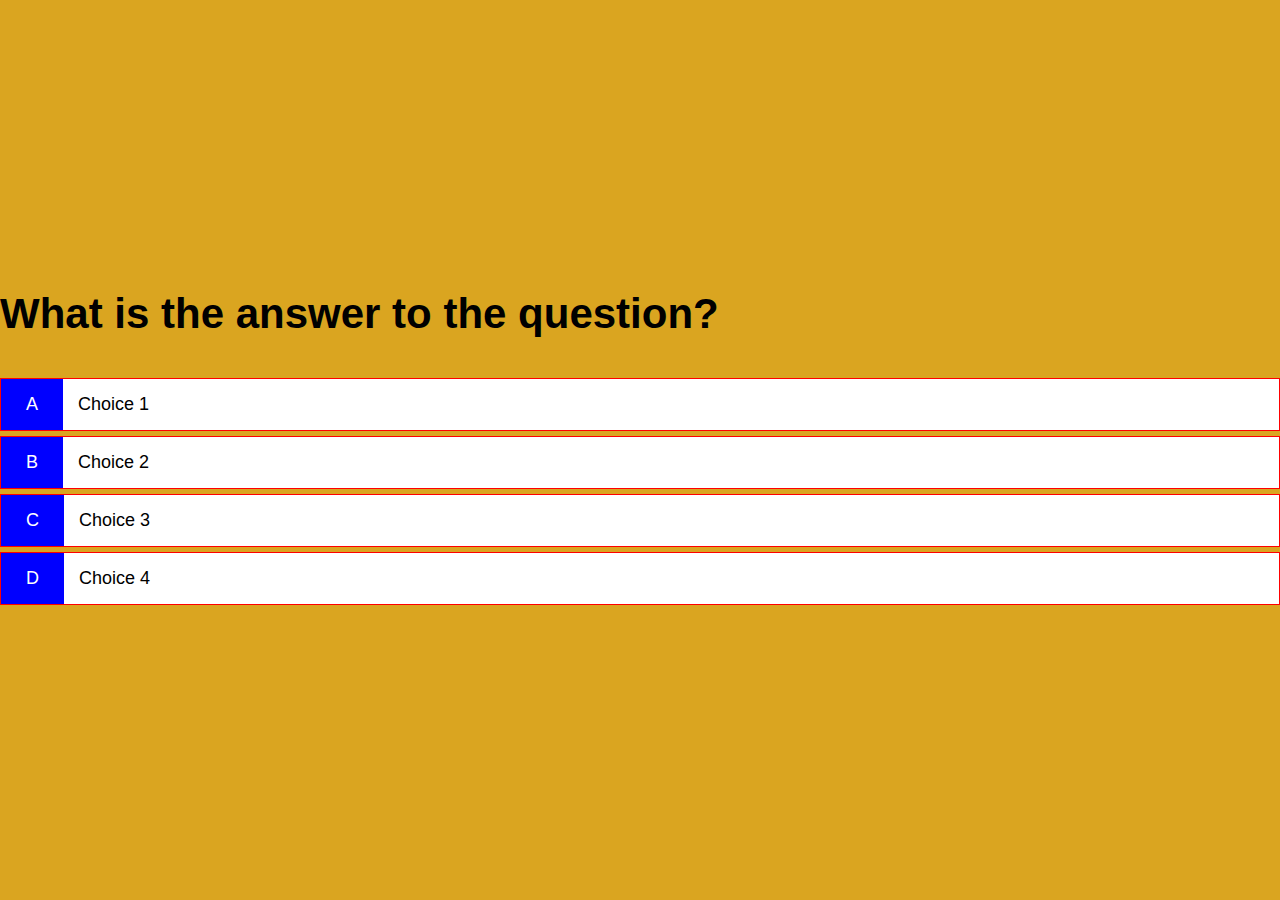
==== game.html @ 4bf62e2f "Initial Commit of html and css" ====
<!DOCTYPE html>
<html lang="en">
    <head>
        <meta charset="utf-8"/>
        <meta name="viewport" content="width=device-width, initial-scale=1.0"/>
        <meta http-equiv="x-ua-compatible" content="ie=edge"/>
        <title>JavaScript Quiz - Play</title>
        <link rel="stylesheet" href="app.css">
        <link rel="stylesheet" href="game.css">
    </head>
<body>
    <div class="container">
        <div id="game" class="justify-center flex-column">
            <h2 id="question">What is the answer to the question?</h2>
            <div class="choice-container">
                <p class="choice-prefix">A</p>
                <p class="choice-text">Choice 1</p>
                </p>
            </div>
            <div class="choice-container">
                <p class="choice-prefix">B</p>
                <p class="choice-text">Choice 2</p>
                </p>
            </div>
            <div class="choice-container">
                <p class="choice-prefix">C</p>
                <p class="choice-text">Choice 3</p>
                </p>
            </div>
            <div class="choice-container">
                <p class="choice-prefix">D</p>
                <p class="choice-text">Choice 4</p>
                </p>
            </div>
            
        </div>
    </div>
</body>






</html>
---- app.css ----
:root {
    background-color: goldenrod;
    font-size: 62.5%;
}

*{
    box-sizing: border-box;
    font-family: 'Gill Sans', 'Gill Sans MT', Calibri, 'Trebuchet MS', sans-serif;
    margin: 0;
    padding: 0;
    color: black;
}

h1,
h2,
h3,
h4 {
    margin-bottom: 10px;
}

h1 {
    font-size: 54px;
    color: blue;
    margin-bottom: 50px;
}

h1 > span {
    font-size: 24px;
    font-weight: 500;
}

h2 {
    font-size: 42px;
    margin-bottom: 40px;
    font-weight: 700;
}

h3 {
    font-size: 28px;
    font-weight: 500px;
}

.container {
    width: 100vw;
    height: 100vh;
    display: flex;
    justify-content: center;
    align-items: center;
    max-width: 800px
    margin: 0 auto;
}

.container > * {
    width: 100%;
}

.flex-column {
    display: flex;
    flex-direction: column;
}

.flex-center {
    justify-content: center;
    align-items: center;
}

.justify-center {
    justify-content: center;
}

.text-center {
    text-align: center;
}

.hidden {
    display: none;
}

.btn {
    font-size: 18px;
    padding: 10px 0;
    width: 200px;
    text-align: center;
    border: 10px solid red;
    margin-bottom: 10px;
    text-decoration: none;
    color: blue;
    background-color: white;
}
---- game.css ----
.choice-container {
    display: flex;
    margin-bottom: 5px;
    width: 100%;
    font-size: 18px;
    border: 1px solid red;
    background-color: white;
}

.choice-prefix {
    padding: 15px 25px;
    background-color: blue;
    color: white;
}

.choice-text {
    padding: 15px;
}
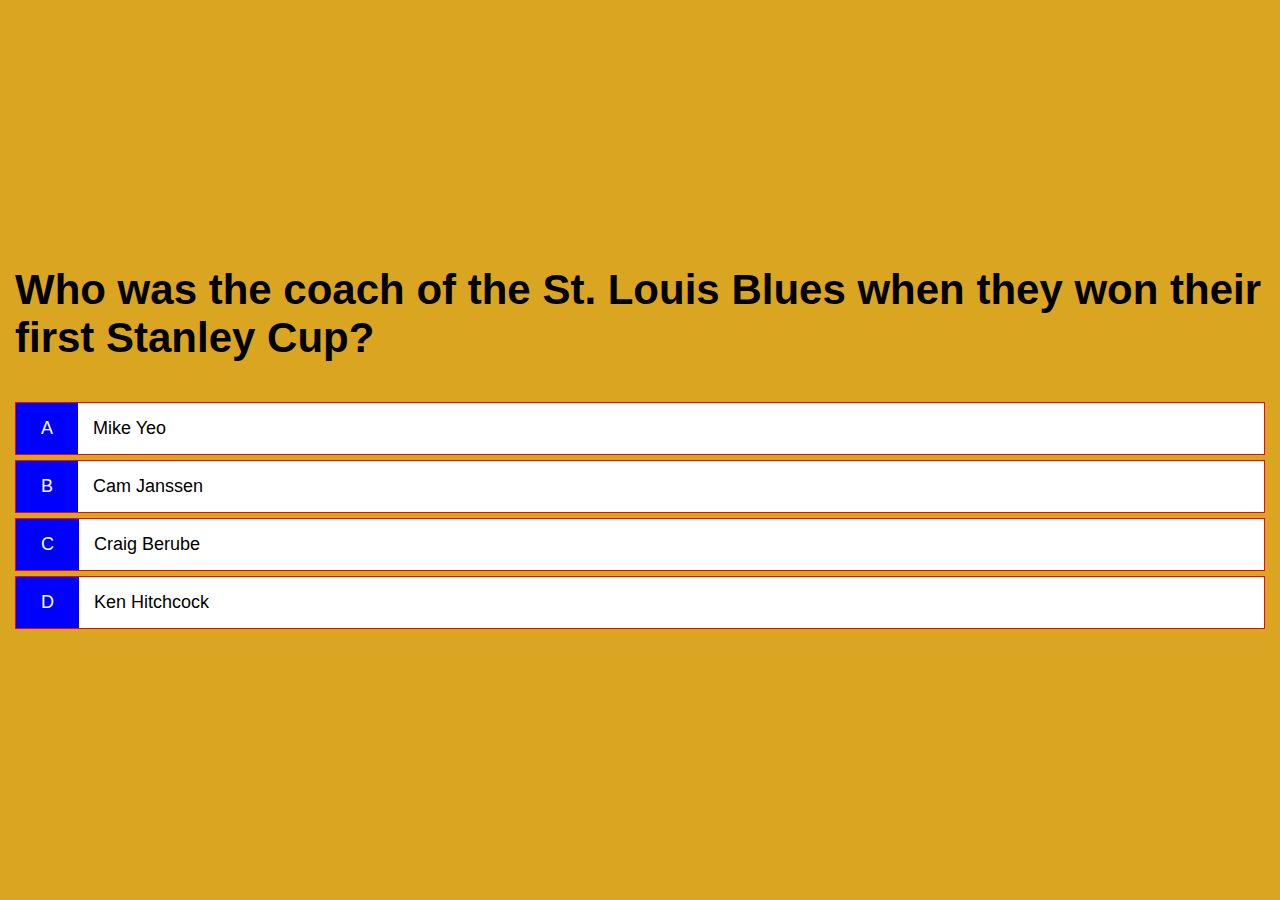
==== commit e198de5e: "major update, including adding colors to selections/game page" ====
--- a/game.html
+++ b/game.html
@@ -3,10 +3,10 @@
     <head>
         <meta charset="utf-8"/>
         <meta name="viewport" content="width=device-width, initial-scale=1.0"/>
-        <meta http-equiv="x-ua-compatible" content="ie=edge"/>
+        <meta http-equiv="x-ua-compatible"/>
         <title>JavaScript Quiz - Play</title>
-        <link rel="stylesheet" href="app.css">
-        <link rel="stylesheet" href="game.css">
+        <link rel="stylesheet" href="./app.css">
+        <link rel="stylesheet" href="./game.css">
     </head>
 <body>
     <div class="container">
@@ -14,32 +14,26 @@
             <h2 id="question">What is the answer to the question?</h2>
             <div class="choice-container">
                 <p class="choice-prefix">A</p>
-                <p class="choice-text">Choice 1</p>
+                <p class="choice-text" data-number="1">Choice 1</p>
                 </p>
             </div>
             <div class="choice-container">
                 <p class="choice-prefix">B</p>
-                <p class="choice-text">Choice 2</p>
+                <p class="choice-text" data-number="2">Choice 2</p>
                 </p>
             </div>
             <div class="choice-container">
                 <p class="choice-prefix">C</p>
-                <p class="choice-text">Choice 3</p>
+                <p class="choice-text" data-number="3">Choice 3</p>
                 </p>
             </div>
             <div class="choice-container">
                 <p class="choice-prefix">D</p>
-                <p class="choice-text">Choice 4</p>
+                <p class="choice-text" data-number="4">Choice 4</p>
                 </p>
             </div>
-            
         </div>
     </div>
+    <script src="game.js"></script>
 </body>
-
-
-
-
-
-
 </html>--- a/app.css
+++ b/app.css
@@ -48,6 +48,7 @@
     align-items: center;
     max-width: 800px
     margin: 0 auto;
+    padding: 15px;
 }
 
 .container > * {
--- a/game.css
+++ b/game.css
@@ -15,4 +15,14 @@
 
 .choice-text {
     padding: 15px;
+    width: 100%;
+}
+
+.correct {
+    background-color: green;
+
+}
+
+.incorrect {
+    background-color: red;
 }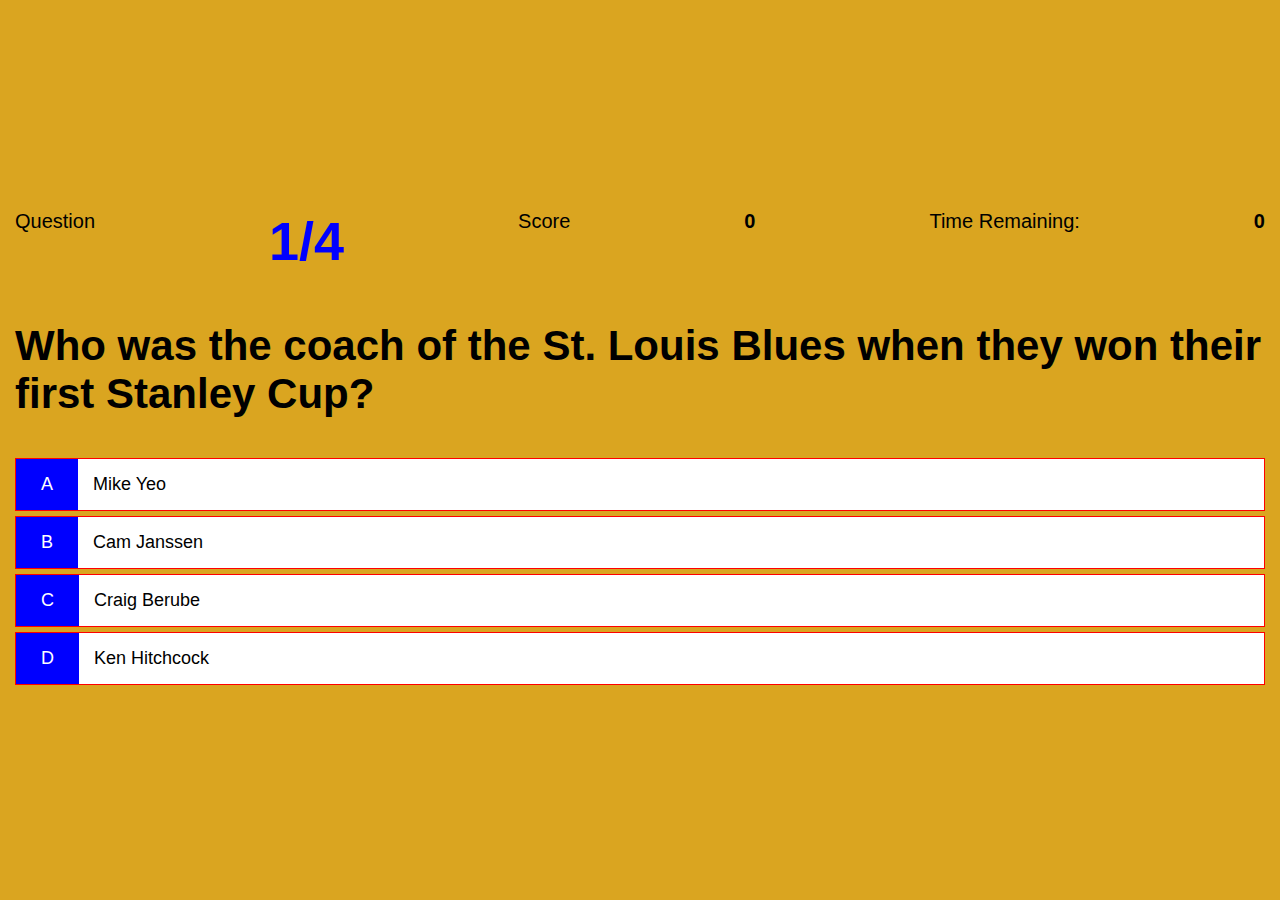
==== commit e83f079b: "Final push minus the timer" ====
--- a/game.html
+++ b/game.html
@@ -11,6 +11,39 @@
 <body>
     <div class="container">
         <div id="game" class="justify-center flex-column">
+            <div id="hud">
+                <div id="hud-item">
+                    <p class="hud-prefix">
+                        Question
+                    </p>
+                </div>
+                <h1 class="hud-main-text" id="questionCounter">
+                    <p class="hud-prefix">
+                        1/4
+                    </p>
+                </h1>
+                <div id="hud-item">
+                    <p class="hud-prefix">
+                        Score
+                    </p>
+                </div>
+                <h1 class="hud-main-text" id="score">
+                    <p class="hud-prefix">
+                        0
+                    </p>
+                </h1>
+                <div id="hud item" id = "timeRemaining">
+                    <p class="hud-prefix">
+                        Time Remaining:
+                    </p>
+                </div>
+                <h1 class="hud-main-text" id="questionCounter">
+                    <p class="hud-prefix">
+                       0
+                    </p>
+                </h1>
+            </div>
+
             <h2 id="question">What is the answer to the question?</h2>
             <div class="choice-container">
                 <p class="choice-prefix">A</p>
--- a/app.css
+++ b/app.css
@@ -87,4 +87,18 @@
     text-decoration: none;
     color: blue;
     background-color: white;
+}
+
+form {
+    width: 100%;
+    display: flex;
+    flex-direction: column;
+    align-items: center;
+}
+
+input {
+    margin-bottom: 10px;
+    width: 200px;
+    padding: 15px;
+    border: none;
 }--- a/game.css
+++ b/game.css
@@ -25,4 +25,27 @@
 
 .incorrect {
     background-color: red;
+}
+
+#hud {
+    display: flex;
+    justify-content: space-between;
+}
+
+.hud-prefix {
+    text-align: center;
+    font-size: 20px;
+
+}
+
+.hud-main-text {
+    text-align: center;
+}
+
+.timer-main-text {
+    text-align: center;
+}
+
+.timer-number {
+    text-align: center;
 }